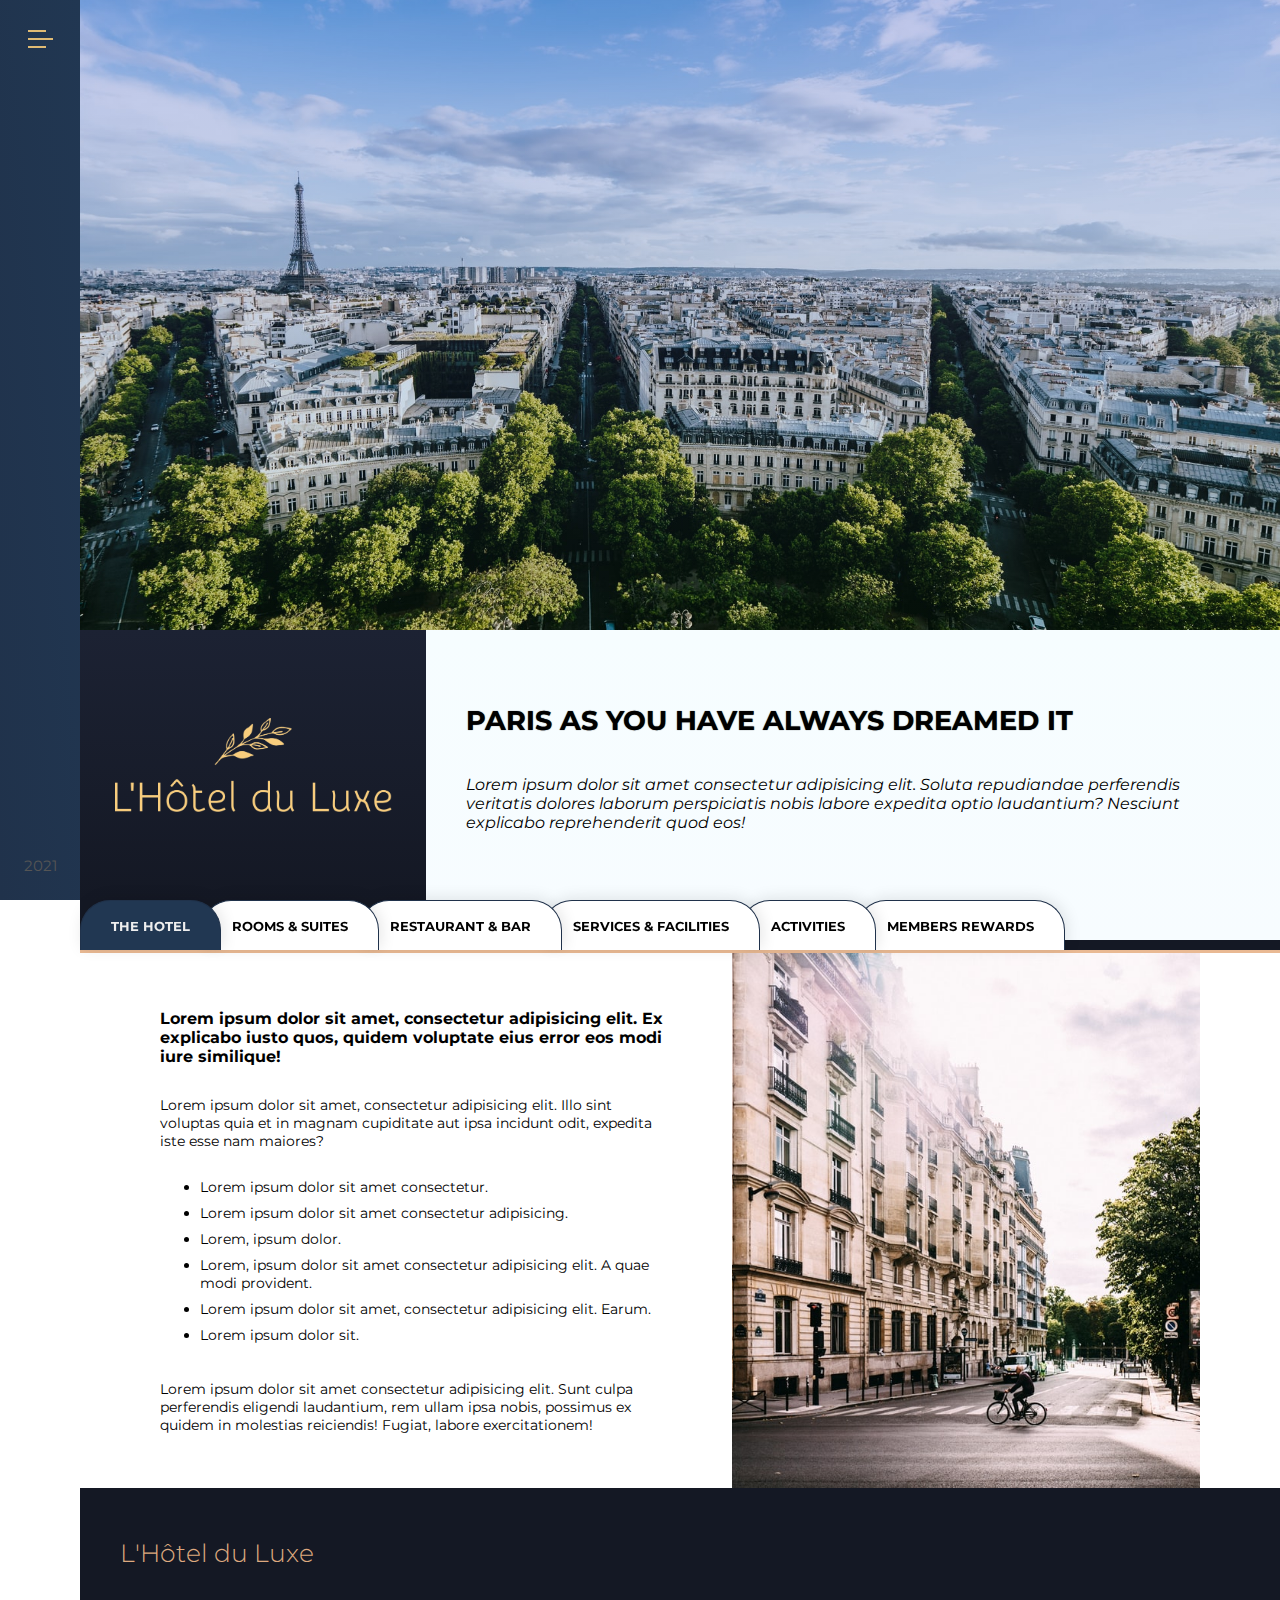
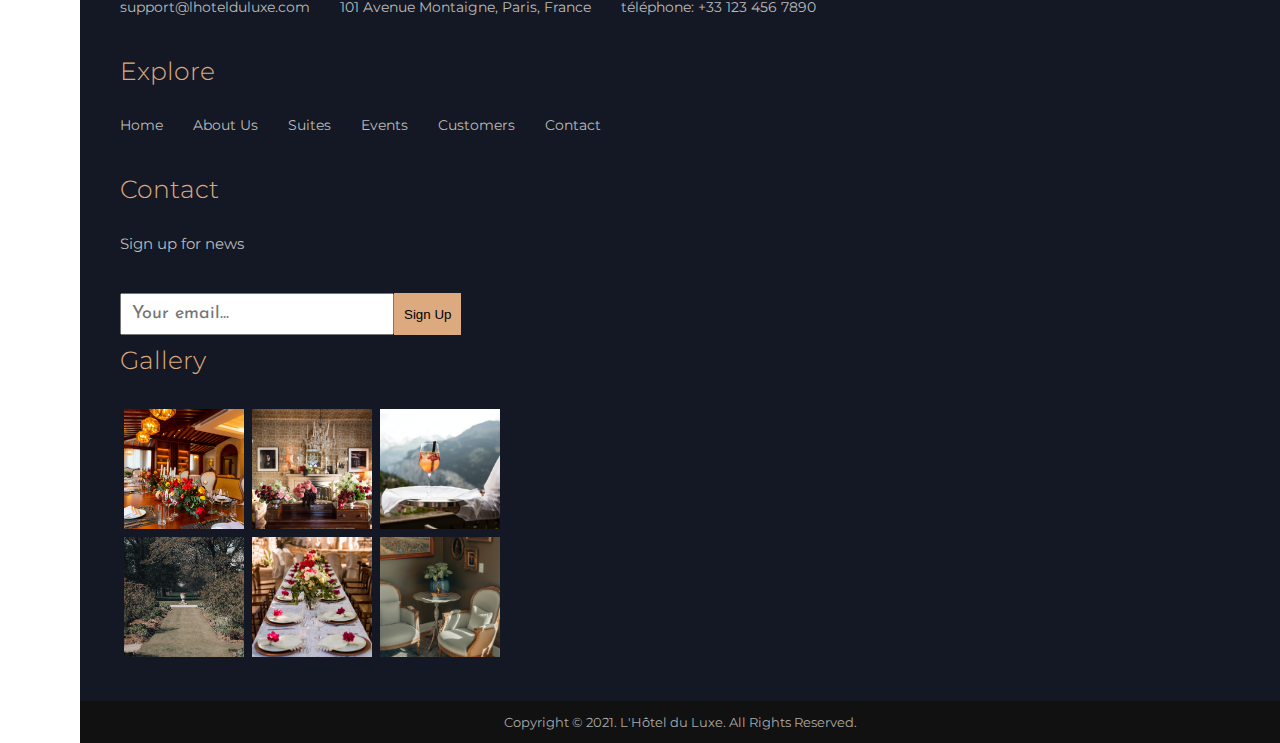
==== about-us.html @ 0c4c4bad "Update about-us.html" ====
<!DOCTYPE html>
<html lang="en">
  <head>
    <meta charset="UTF-8" />
    <meta http-equiv="X-UA-Compatible" content="IE=edge" />
    <meta name="viewport" content="width=device-width, initial-scale=1.0" />
    <link rel="shortcut icon" href="img/logo/logo_large.png" />
    <link
      rel="stylesheet"
      href="https://pro.fontawesome.com/releases/v5.10.0/css/all.css"
      integrity="sha384-AYmEC3Yw5cVb3ZcuHtOA93w35dYTsvhLPVnYs9eStHfGJvOvKxVfELGroGkvsg+p"
      crossorigin="anonymous"
    />
    <link rel="preconnect" href="https://fonts.googleapis.com" />
    <link rel="preconnect" href="https://fonts.gstatic.com" crossorigin />
    <link
      href="https://fonts.googleapis.com/css2?family=Montserrat:ital,wght@0,100;0,200;0,300;0,400;0,500;0,600;1,100;1,200;1,300;1,400;1,500&display=swap"
      rel="stylesheet"
    />
    <link rel="preconnect" href="https://fonts.googleapis.com" />
    <link rel="preconnect" href="https://fonts.gstatic.com" crossorigin />
    <link
      href="https://fonts.googleapis.com/css2?family=Josefin+Sans:ital,wght@0,100;0,200;0,300;0,400;0,500;0,600;1,100;1,200;1,300;1,400;1,500&display=swap"
      rel="stylesheet"
    />
    <link rel="stylesheet" href="about-us.css" />
    <title>L'Hôtel du Luxe</title>
  </head>
  <body>
    <!-- navbar -->
    <div class="navbar">
      <input type="checkbox" class="checkbox" id="click" hidden />
      <!-- sidebar -->
      <div class="sidebar">
        <label for="click">
          <div class="menu-icon">
            <div class="line line-1"></div>
            <div class="line line-2"></div>
            <div class="line line-3"></div></div
        ></label>

        <ul class="social-icons-list">
          <li>
            <a href="#" class="social-link"><i class="fab fa-facebook"></i></a>
          </li>
          <li>
            <a href="#" class="social-link"><i class="fab fa-twitter"></i></a>
          </li>
          <li>
            <a href="#" class="social-link"
              ><i class="fab fa-google-plus-g"></i
            ></a>
          </li>
          <li>
            <a href="#" class="social-link"><i class="fab fa-instagram"></i></a>
          </li>
        </ul>

        <div class="year"><p>2021</p></div>
      </div>
      <!-- end of sidebar -->
      <!-- nav  -->
      <nav class="navigation">
        <div class="navigation-header">
          <img class="heading-leaf" src="img/logo/logo_leaf.png" alt="" />
          <h1 class="navigation-heading">L'Hôtel du Luxe</h1>
          <form class="navigation-search">
            <input
              type="text"
              class="navigation-search-input"
              placeholder="Search..."
            />
            <button class="navigation-search-btn">
              <i class="fas fa-search"></i>
            </button>
          </form>
        </div>

        <ul class="navigation-list">
          <li id="a" class="navigation-item">
            <a href="/hotel-website" class="navigation-link">home</a>
          </li>
          <li id="b" class="navigation-item">
            <a href="/hotel-website/about-us.html" class="navigation-link">about us</a>
          </li>
          <li id="c" class="navigation-item">
            <a href="#" class="navigation-link">suites</a>
          </li>
          <li id="d" class="navigation-item">
            <a href="#" class="navigation-link">events</a>
          </li>
          <li id="e" class="navigation-item">
            <a href="#" class="navigation-link">customers</a>
          </li>
          <li id="f" class="navigation-item">
            <a href="#" class="navigation-link">contact</a>
          </li>
        </ul>

        <div class="copyright">
          <p>&copy; 2021 L'Hôtel du Luxe. All Rights Reserved.</p>
        </div>
      </nav>
      <!-- end of nav -->
    </div>
    <!-- end of navbar -->

    <!-- header -->

    <div class="header-container">
      <div class="header-logo-img">
        <img
          class="header-logo-img-large"
          src="img/logo/logo_large.png"
          alt="logo"
        />
      </div>
      <div class="header-content">
        <div class="header-title">
          <img
            src="img/logo/logo_small.png"
            alt="logo-small"
            class="enclosed-logo"
          />
          <h2>PARIS AS YOU HAVE ALWAYS DREAMED IT</h2>
        </div>
        <div class="header-paragraph">
          <p>
            Lorem ipsum dolor sit amet consectetur adipisicing elit. Soluta
            repudiandae perferendis veritatis dolores laborum perspiciatis nobis
            labore expedita optio laudantium? Nesciunt explicabo reprehenderit
            quod eos!
          </p>
        </div>
      </div>
      <div class="header-background-img"></div>
    </div>

    <!-- end of header -->

    <!-- about-us-info -->

    <div class="about-us-info-container">
      <div class="about-us-info-headings">
        <button id="info-heading-hotel" class="info-heading">THE HOTEL</button>
        <button class="info-heading">ROOMS & SUITES</button>
        <button class="info-heading">RESTAURANT & BAR</button>
        <button class="info-heading">SERVICES & FACILITIES</button>
        <button class="info-heading">ACTIVITIES</button>
        <button class="info-heading">MEMBERS REWARDS</button>
        <select
          size="6"
          name="info-select"
          id="info-select"
          class="info-select"
          placeholder="Select topic"
        >
          <option value="">Select an option...</option>
          <option value="the-hotel">THE HOTEL</option>
          <option value="rooms-and-suites">ROOMS & SUITES</option>
          <option value="restaurant-and-bar">RESTAURANT & BAR</option>
          <option value="services-and-facilities">SERVICES & FACILITIES</option>
          <option value="activities">ACTIVITIES</option>

          <option value="members-rewards">MEMBERS REWARDS</option>
        </select>
      </div>
      <div class="about-us-info-details">
        <div class="the-hotel-about-us-content-wrapper about-us-content">
          <div class="about-us-written-content">
            <p>
              Lorem ipsum dolor sit amet, consectetur adipisicing elit. Ex
              explicabo iusto quos, quidem voluptate eius error eos modi iure
              similique!
            </p>
            <p>
              Lorem ipsum dolor sit amet, consectetur adipisicing elit. Illo
              sint voluptas quia et in magnam cupiditate aut ipsa incidunt odit,
              expedita iste esse nam maiores?
            </p>

            <ul>
              <li>Lorem ipsum dolor sit amet consectetur.</li>
              <li>Lorem ipsum dolor sit amet consectetur adipisicing.</li>
              <li>Lorem, ipsum dolor.</li>
              <li>
                Lorem, ipsum dolor sit amet consectetur adipisicing elit. A quae
                modi provident.
              </li>
              <li>
                Lorem ipsum dolor sit amet, consectetur adipisicing elit. Earum.
              </li>
              <li>Lorem ipsum dolor sit.</li>
            </ul>
            <p>
              Lorem ipsum dolor sit amet consectetur adipisicing elit. Sunt
              culpa perferendis eligendi laudantium, rem ullam ipsa nobis,
              possimus ex quidem in molestias reiciendis! Fugiat, labore
              exercitationem!
            </p>
          </div>
          <div class="about-us-content-img-wrapper">
            <img
              class="about-us-content-img"
              src="img/about-us-hotel.jfif"
              alt="hotel"
            />
          </div>
        </div>
        <div
          id="rooms-info"
          class="rooms-and-suites-about-us-content-wrapper about-us-content"
          style="display: none"
        >
          <p>
            Lorem ipsum dolor sit amet, consectetur adipisicing elit. Illo sint
            voluptas quia et in magnam cupiditate aut ipsa incidunt odit,
            expedita iste esse nam maiores?
          </p>

          <div class="rooms-card-wrapper">
            <div class="room-card">
              <img src="img/room3.jfif" class="room-image" alt="" />
              <div class="room-card-content">
                <h4 class="room-card-heading">Regent Suites</h4>
                <p class="room-card-paragraph">
                  Lorem ipsum dolor, sit amet consectetur adipisicing elit.
                  Aspernatur, odio.
                </p>
                <p class="room-price">€249.00</p>
                <button class="room-card-btn">
                  Book Now<i class="fa fa-angle-double-right btn-arrow"></i>
                </button>
              </div>
            </div>
            <div class="room-card">
              <img src="img/room4.jfif" class="room-image" alt="" />
              <div class="room-card-content">
                <h4 class="room-card-heading">Majestic Suites</h4>
                <p class="room-card-paragraph">
                  Lorem ipsum dolor sit amet, consectetur adipisicing elit.
                  Numquam, tempora.
                </p>
                <p class="room-price">€369.00</p>
                <button class="room-card-btn">
                  Book Now<i class="fa fa-angle-double-right btn-arrow"></i>
                </button>
              </div>
            </div>
            <div class="room-card">
              <img src="img/room1.jfif" class="room-image" alt="" />
              <div class="room-card-content">
                <h4 class="room-card-heading">Sublime Suites</h4>
                <p class="room-card-paragraph">
                  Lorem ipsum, dolor sit amet consectetur adipisicing elit.
                  Accusantium, blanditiis.
                </p>
                <p class="room-price">€499.00</p>
                <button class="room-card-btn">
                  Book Now<i class="fa fa-angle-double-right btn-arrow"></i>
                </button>
              </div>
            </div>
            <div class="room-card">
              <img src="img/room2.jfif" class="room-image" alt="" />
              <div class="room-card-content">
                <h4 class="room-card-heading">Luxe Suites</h4>
                <p class="room-card-paragraph">
                  Lorem ipsum dolor sit amet consectetur adipisicing elit.
                  Facilis consectetur quia consequuntur!
                </p>
                <p class="room-price">€699.00</p>
                <button class="room-card-btn">
                  Book Now<i class="fa fa-angle-double-right btn-arrow"></i>
                </button>
              </div>
            </div>
          </div>
        </div>
        <div
          class="restaurant-and-bar-about-us-content-wrapper about-us-content"
          style="display: none"
        >
          <div class="about-us-written-content">
            <p>
              Lorem ipsum dolor sit amet, consectetur adipisicing elit. Illo
              sint voluptas quia et in magnam cupiditate aut ipsa incidunt odit,
              expedita iste esse nam maiores?
            </p>

            <p>
              Lorem ipsum dolor, sit amet consectetur adipisicing elit. Expedita
              pariatur accusamus quaerat repudiandae placeat quam eaque, saepe
              qui, sit dicta eum, corporis magnam? Repellat, alias nam veniam
              dicta excepturi eius? Dolor sit facilis voluptatum eius!
            </p>

            <p>
              Lorem, ipsum dolor sit amet consectetur adipisicing elit.
              Necessitatibus maiores vel ratione dolores. Dignissimos quam quod
              assumenda eaque minus mollitia!
            </p>
            <p>
              Lorem ipsum dolor sit amet consectetur adipisicing elit. Sunt
              culpa perferendis eligendi laudantium, rem ullam ipsa nobis,
              possimus ex quidem in molestias reiciendis! Fugiat, labore
              exercitationem!
            </p>
          </div>
          <div class="about-us-content-img-wrapper">
            <img
              src="img/about-us-bar.jfif"
              alt=""
              class="about-us-content-img"
            />
          </div>
        </div>
        <div
          class="
            services-and-facilities-about-us-content-wrapper
            about-us-content
          "
          style="display: none"
        >
          <div class="about-us-written-content">
            <p>
              Lorem ipsum dolor sit amet, consectetur adipisicing elit.
              Aspernatur consequatur magnam ducimus voluptatem doloribus porro
              ullam animi repellat earum dolorum.
            </p>

            <p>
              Lorem ipsum dolor sit amet, consectetur adipisicing elit. Soluta
              deleniti harum optio tempora rem vero sint? Explicabo accusamus
              quisquam earum aliquid atque in pariatur incidunt saepe vitae
              facere, cum cumque commodi dignissimos culpa rem, quas sunt sequi.
            </p>
            <ul>
              <li>Lorem ipsum dolor sit amet consectetur.</li>
              <li>Lorem, ipsum.</li>
              <li>Lorem ipsum dolor sit, amet consectetur adipisicing elit.</li>
              <li>Lorem ipsum dolor sit.</li>
              <li>Lorem, ipsum dolor.</li>
              <li>Lorem, ipsum.</li>
              <li>Lorem ipsum dolor sit.</li>
              <li>Lorem ipsum dolor sit amet consectetur adipisicing elit.</li>
              <li>Lorem, ipsum dolor.</li>
              <li>
                Lorem ipsum dolor sit amet consectetur adipisicing elit. Sequi
                ab perferendis aperiam.
              </li>
              <li>Lorem ipsum dolor sit amet consectetur.</li>
              <li>Lorem ipsum dolor sit, amet consectetur adipisicing.</li>
            </ul>
            <p>
              Lorem ipsum dolor sit amet consectetur adipisicing elit. Sunt
              culpa perferendis eligendi laudantium, rem ullam ipsa nobis,
              possimus ex quidem in molestias reiciendis! Fugiat, labore
              exercitationem!
            </p>
          </div>
          <div class="about-us-content-img-wrapper">
            <img
              src="img/about-us-services.jfif"
              alt=""
              class="about-us-content-img"
            />
          </div>
        </div>
        <div
          class="activities-about-us-content-wrapper about-us-content"
          style="display: none"
        >
          <div class="about-us-written-content">
            <p>
              Lorem ipsum dolor sit amet consectetur adipisicing elit. Possimus
              ratione sed repudiandae quas debitis expedita sit velit voluptate
              ut voluptatum.
            </p>

            <p>
              Lorem ipsum dolor, sit amet consectetur adipisicing elit.
              Cupiditate placeat at vel laudantium:
            </p>
            <ul>
              <li>Lorem ipsum dolor sit amet consectetur.</li>
              <li>Lorem, ipsum.</li>
              <li>Lorem ipsum dolor sit, amet consectetur adipisicing elit.</li>
              <li>Lorem ipsum dolor sit.</li>
              <li>Lorem, ipsum dolor.</li>
              <li>Lorem, ipsum.</li>
              <li>Lorem ipsum dolor sit.</li>
              <li>Lorem ipsum dolor sit amet consectetur adipisicing elit.</li>
            </ul>
            <p>
              Lorem ipsum dolor sit amet consectetur adipisicing elit. Sunt
              culpa perferendis eligendi laudantium, rem ullam ipsa nobis.
            </p>
          </div>
          <div class="about-us-content-img-wrapper">
            <img
              src="img/about-us-activities.jfif"
              alt=""
              class="about-us-content-img"
            />
          </div>
        </div>
        <div
          class="members-rewards-about-us-content-wrapper about-us-content"
          style="display: none"
        >
          <div class="about-us-written-content">
            <p>
              Lorem ipsum dolor sit amet consectetur adipisicing elit.
              Reiciendis laborum sapiente minus animi iusto modi amet dolores
              quidem, dignissimos deserunt eius corrupti quo, et, unde
              voluptatem illo repellat magnam velit. Obcaecati facilis et
              officiis ducimus illum vero dolorem expedita perferendis,
              dignissimos atque cupiditate quaerat laboriosam est quibusdam
              itaque, nesciunt hic dicta omnis architecto quasi rerum nostrum
              iure? Enim, deleniti corrupti?
            </p>

            <p>
              Lorem ipsum dolor sit amet consectetur adipisicing elit.
              Blanditiis aliquid perferendis necessitatibus at temporibus dolore
              amet nam, consequatur labore voluptatem veritatis ad?
            </p>
            <ul>
              <li>Lorem ipsum dolor sit amet consectetur.</li>
              <li>Lorem, ipsum.</li>
              <li>Lorem ipsum dolor sit, amet consectetur adipisicing elit.</li>
              <li>Lorem ipsum dolor sit.</li>
              <li>Lorem, ipsum dolor.</li>
            </ul>
            <p>
              Lorem ipsum dolor sit amet consectetur adipisicing elit.
              Perferendis culpa laudantium est sapiente et dolore provident quas
              commodi nostrum quae? Suscipit aperiam ab, magni dolorem,
              accusamus neque doloremque maxime assumenda aspernatur, iusto
              tempora perferendis minima totam minus optio beatae quasi!
            </p>
          </div>
          <div class="about-us-content-img-wrapper">
            <img
              src="img/about-us-members.jfif"
              alt=""
              class="about-us-content-img"
            />
          </div>
        </div>
      </div>
    </div>

    <!-- end of about-us-info -->

    <!-- footer -->

    <footer class="footer">
      <div class="main-part">
        <div class="footer-list-wrapper">
          <h3 class="footer-heading">L'Hôtel du Luxe</h3>
          <ul class="footer-list">
            <li class="footer-list-item">
              <a href="#" class="footer-list-link">support@lhotelduluxe.com</a>
            </li>
            <li class="footer-list-item">
              <a href="#" class="footer-list-link"
                >101 Avenue Montaigne, Paris, France</a
              >
            </li>
            <li class="footer-list-item">
              <a href="#" class="footer-list-link"
                >téléphone: +33 123 456 7890</a
              >
            </li>
          </ul>
        </div>
        <div class="footer-list-wrapper">
          <h3 class="footer-heading">Explore</h3>
          <ul class="footer-list">
            <li class="footer-list-item">
              <a href="/hotel-website" class="footer-list-link">Home</a>
            </li>
            <li class="footer-list-item">
              <a href="/hotel-website/about-us.html" class="footer-list-link">About Us</a>
            </li>
            <li class="footer-list-item">
              <a href="#" class="footer-list-link">Suites</a>
            </li>
            <li class="footer-list-item">
              <a href="#" class="footer-list-link">Events</a>
            </li>
            <li class="footer-list-item">
              <a href="#" class="footer-list-link">Customers</a>
            </li>
            <li class="footer-list-item">
              <a href="#" class="footer-list-link">Contact</a>
            </li>
          </ul>
        </div>

        <div class="contact">
          <h3 class="footer-heading">Contact</h3>
          <p>Sign up for news</p>
          <form class="footer-form">
            <input
              type="text"
              class="footer-input"
              placeholder="Your email..."
            />
            <button class="footer-btn">Sign Up</button>
          </form>
        </div>

        <div class="gallery">
          <h3 class="footer-heading">Gallery</h3>
          <div class="gallery-images">
            <div class="gallery-image-wrapper">
              <img src="img/restaurant.jfif" class="footer-image" />
            </div>
            <div class="gallery-image-wrapper">
              <img src="img/room5.jfif" class="footer-image" />
            </div>
            <div class="gallery-image-wrapper">
              <img src="img/waiter.jfif" class="footer-image" />
            </div>
            <div class="gallery-image-wrapper">
              <img src="img/gardens.jfif" class="footer-image" />
            </div>
            <div class="gallery-image-wrapper">
              <img src="img/restaurant1.jfif" class="footer-image" />
            </div>
            <div class="gallery-image-wrapper">
              <img src="img/hallway.jfif" class="footer-image" />
            </div>
          </div>
        </div>
      </div>
      <div class="creator-part">
        <div class="copyright-text">
          <p>Copyright &copy; 2021. L'Hôtel du Luxe. All Rights Reserved.</p>
        </div>
      </div>
    </footer>

    <!-- end of footer -->
    <script
      src="https://code.jquery.com/jquery-3.6.0.slim.min.js"
      integrity="sha256-u7e5khyithlIdTpu22PHhENmPcRdFiHRjhAuHcs05RI="
      crossorigin="anonymous"
    ></script>
    <script src="./about-us.js"></script>
  </body>
</html>
---- about-us.css ----
html {
  font-size: 62.5%;
  box-sizing: border-box;
  overflow-x: hidden;
}

body {
  margin: 0;
  padding: 0;
  font-family: "Montserrat", sans-serif;
  overflow-x: hidden;
}

/* navbar */
/* sidebar */

.sidebar {
  width: 8rem;
  height: 100%;
  background: linear-gradient(to bottom left, rgb(33, 55, 82), rgb(32, 50, 75));
  position: fixed;
  display: flex;
  flex-direction: column;
  justify-content: space-between;
  align-items: center;
  z-index: 100;
}

.menu-icon {
  margin-top: 3rem;
  cursor: pointer;
}

.line {
  height: 0.2rem;
  width: 2.5rem;
  background-color: #e0bb74;
  margin-bottom: 0.6rem;
}

.line-1,
.line-3 {
  width: 1.8rem;
  transition: all 0.4s;
}

.menu-icon:hover .line {
  width: 2.5rem;
}

.social-icons-list {
  list-style: none;
  padding: 0px;
  height: 25rem;
  display: flex;
  flex-direction: column;
  justify-content: space-evenly;
  align-items: center;
}

.social-link {
  font-size: 2rem;
  color: #777;
  transition: color 0.3s;
}

.social-link:hover {
  color: #e0bb74;
}

.year {
  margin-bottom: 1rem;
  font-size: 1.5rem;
  color: #555;
}

/* end of sidebar */

/* navigation */
.navigation {
  position: fixed;
  left: -32rem;
  width: 40rem;
  height: 100%;
  background: linear-gradient(
      to top,
      rgba(37, 39, 48, 0.9),
      rgba(38, 39, 48, 0.8)
    ),
    url(img/decor.jfif) center no-repeat;
  background-size: cover;
  display: flex;
  flex-direction: column;
  justify-content: space-between;
  align-items: center;
  transition: left 0.5s cubic-bezier(0.7, 0.3, 0.3, 0.7);
  z-index: 95;
}

.navigation-heading {
  font-family: "Josefin Sans", sans-serif;
  font-size: 3.6rem;
  font-weight: 300;
  letter-spacing: 0.2rem;
  color: #f8cd7d;
  text-shadow: 0 0 3px #f0be61;
  text-align: center;
  margin: 0.5rem auto 2rem;
}

.heading-leaf {
  display: block;
  width: 10rem;
  margin: 1.5rem auto 0;
}

.navigation-search {
  position: relative;
}

.navigation-search-input {
  width: 30rem;
  padding: 1rem 2rem;
  background-color: rgba(0, 0, 0, 0.3);
  font-family: "Josefin Sans", sans-serif;
  font-size: 1.6rem;
  color: #f8cd7d;
  letter-spacing: 0.1rem;
  outline: none;
  border: 0.1rem solid #555;
  border-radius: 0.6rem;
}

.navigation-search-input:focus {
  background-color: rgba(0, 0, 0, 0.5);
}

.navigation-search-btn {
  border: none;
  background-color: transparent;
  color: #a38d65;
  font-size: 1.7rem;
  position: absolute;
  top: 1rem;
  right: 1rem;
  cursor: pointer;
}

.navigation-search-btn:focus {
  outline: none;
}

.navigation-list {
  list-style: none;
  padding: 0;
  height: 28rem;
  display: flex;
  flex-direction: column;
  justify-content: space-between;
  align-items: center;
}

.navigation-item {
  position: relative;
}

.navigation-link {
  color: #fff;
  font-size: 1.6rem;
  font-weight: 400;
  letter-spacing: 0.1rem;
  text-transform: uppercase;
  text-decoration: none;
  transition: color 0.5s;
}

.navigation-link::before {
  content: "";
  width: 0rem;
  height: 0.1rem;
  background-color: #f8cd7d;
  position: absolute;
  top: 1rem;
  left: -4rem;
  transition: width 0.5s cubic-bezier(1, 0, 0, 1);
}

.navigation-link::after {
  content: "";
  width: 0rem;
  height: 0.1rem;
  background-color: #f8cd7d;
  position: absolute;
  top: 1rem;
  right: -4rem;
  transition: width 0.5s cubic-bezier(1, 0, 0, 1);
}

.navigation-link:hover {
  color: #f8cd7d;
}

.navigation-link:hover::before,
.navigation-link:hover::after {
  width: 3rem;
}

#a {
  animation-duration: 1s;
}
#b {
  animation-duration: 1.5s;
}
#c {
  animation-duration: 2s;
}
#d {
  animation-duration: 2.5s;
}
#e {
  animation-duration: 3s;
}
#f {
  animation-duration: 3.5s;
}

.copyright {
  color: #fff;
  font-size: 1.2rem;
  margin-bottom: 1.5rem;
}

.checkbox:checked ~ .navigation {
  left: 8rem;
}

.checkbox:checked ~ .navigation .navigation-list li {
  animation-name: fade;
  animation-timing-function: ease-in;
}

.checkbox:checked ~ .sidebar .line-1 {
  transform: rotate(-405deg) translate(-5px, 6px);
  width: 2.5rem;
}

.checkbox:checked ~ .sidebar .line-2 {
  opacity: 0;
}

.checkbox:checked ~ .sidebar .line-3 {
  transform: rotate(405deg) translate(-5px, -6px);
  width: 2.5rem;
}

@keyframes fade {
  from {
    opacity: 0;
  }
  to {
    opacity: 1;
  }
}
/* end of navigation */
/* end of navbar */
/* ########################################################### */

/* header */

.header-container {
  display: flex;
  height: 100vh;
  align-items: flex-end;
  margin-left: 8rem;
}

.header-logo-img {
  height: 30%;
  width: 60vw;
  background: linear-gradient(#1c2233, #141824);
  display: flex;
  justify-content: center;
}

.header-logo-img-large {
  width: 80%;
  max-width: 36rem;
  object-fit: cover;
  align-self: center;
}

.header-background-img {
  width: 100vw;
  height: 70%;
  position: fixed;
  top: 0;
  left: 0;
  z-index: -10;
  background: linear-gradient(
      to bottom,
      rgba(79, 97, 255, 0.2),
      rgba(6, 248, 135, 0.05)
    ),
    url(img/about-us-background.jfif);
  background-repeat: no-repeat;
  background-size: cover;
  background-position: 9%;
}

.enclosed-logo {
  display: none;
}

.header-content {
  display: flex;
  flex-direction: column;
  padding: 0rem 4rem 4rem 4rem;
  justify-content: center;
  height: 30%;
  background: linear-gradient(rgb(246, 253, 255), rgb(247, 252, 255));
  position: relative;
  top: 4rem;
}

.header-title {
  font-size: 1.8rem;
  font-family: "Montserrat", sans-serif;
  text-shadow: 0 0 0.1rem #333;
}

.header-paragraph {
  font-size: 1.6rem;
  font-style: italic;
}

/* end of header */

/* about-us-info */

.about-us-info-container {
  width: calc(100vw-8rem);
  height: 100%;
  margin-left: 8rem;
  display: flex;
  flex-direction: column;
  background-color: #fff;
}

.about-us-info-headings {
  width: 100%;
  height: 20%;
  display: flex;
  background-color: #141824;
}

.info-heading {
  height: 5rem;
  background-color: #fff;
  border: 1px solid rgb(32, 50, 75);
  border-bottom: none;
  border-top-left-radius: 3rem;
  border-top-right-radius: 3rem;
  padding: 1rem 5rem;
  display: flex;
  justify-content: center;
  align-items: center;
  font-size: 1.3rem;
  font-weight: 700;
  z-index: 10;
  cursor: pointer;
  font-family: "Montserrat", sans-serif;
  box-shadow: 2px -2px 1.5rem rgba(0, 0, 0, 0.1);
  margin-left: -2rem;
}

#info-heading-hotel {
  margin-left: 0;
}

.info-heading:disabled {
  background-color: rgb(33, 55, 82);
  color: #eee;
}

.about-us-info-details {
  width: 100%;
  border-top: 0.3rem solid rgb(233, 185, 147);
}

.info-select {
  z-index: 60;
  padding: 1rem;
  width: 100%;
  height: 5rem;
  font-size: 1.7rem;
  border: none;
  overflow: hidden;
  color: rgb(202, 176, 89);
  background-color: rgb(20, 34, 51);
  border-radius: 0.5rem;
  outline: none;
  display: none;
  font-family: "Montserrat", sans-serif;
}

option {
  margin: 0.8rem;
}


option:active {
  color: rgb(20, 34, 51);
  background-color: rgb(202, 176, 89);
}

.about-us-content {
  height: min-content;
  padding: 0rem 8rem;
  display: flex;
  justify-content: space-between;
  flex-direction: row;
  overflow: hidden;
}

.about-us-content-img-wrapper {
  justify-self: flex-end;
  align-self: stretch;
  max-width: 40%;
  background-color: #eee;
  max-height: 70vh;
}

.about-us-content-img {
  width: 100%;
  height: 100%;
  object-fit: cover;
  object-position: center;
}

.about-us-written-content {
  font-size: 1.4rem;
  width: 50%;
  padding: 0rem 6rem 0 0;
  display: flex;
  flex-direction: column;
  align-items: flex-start;
  justify-content: space-evenly;
  margin: 4rem 0rem;
}

.about-us-written-content ul li {
  margin-bottom: 0.8rem;
}

.about-us-written-content p:first-child {
  font-weight: bold;
  font-size: 1.6rem;
}
/* rooms info */

#rooms-info {
  flex-direction: column;
  justify-content: center;
  text-align: center;
  font-size: 1.3rem;
  padding: 5rem 0rem;
}

#rooms-info p:first-child {
  font-size: 1.7rem;
  font-weight: bold;
}

.rooms-card-wrapper {
  width: 100%;
  display: flex;
  flex-wrap: wrap;
  justify-content: center;
}

.room-card {
  width: 16%;
  margin: 4rem;
  background: linear-gradient(to bottom left, rgb(20, 34, 51), rgb(22, 35, 54));
  box-shadow: 0 3rem 6rem rgba(0, 0, 0, 0.3);
}

.room-image {
  width: 100%;
  max-height: 40%;
}

.room-card-content {
  color: rgb(212, 222, 226);
  padding: 2rem;
}

.room-card-heading {
  margin: 0;
  font-size: 1.8rem;
  font-weight: 300;
}

.room-card-paragraph {
  font-size: 1.5rem;
  font-weight: 400;
  color: #bbb;
}

.room-card-btn {
  width: 15rem;
  padding: 1.5rem 1rem;
  font-family: "Montserrat", sans-serif;
  font-size: 1.3rem;
  font-weight: 600;
  outline: none;
  border: none;
  color: rgb(35, 43, 92);
  cursor: pointer;
  background: linear-gradient(
    to top right,
    rgb(177, 146, 75),
    rgb(202, 176, 89)
  );
}

.room-card-btn:hover {
  background: linear-gradient(
    to bottom left,
    rgb(177, 146, 75),
    rgb(202, 176, 89)
  );
  box-shadow: 0 0 1.5rem rgba(255, 235, 148, 0.8);
}

.room-card-btn:active {
  transform: translateY(0.2rem);
}

.room-price {
  font-size: 3rem;
  font-weight: 300;
  text-align: center;
  margin-bottom: 1rem;
}

.rooms-btn-wrapper {
  text-align: center;
}

.rooms-btn {
  width: 20rem;
  padding: 1.5rem 1rem;
  margin: 4rem 0;
  background-color: transparent;
  text-transform: uppercase;
  color: rgb(33, 34, 88);
  border: 0.2rem solid rgb(33, 34, 88);
  outline: none;
  cursor: pointer;
  box-shadow: 0 1.5rem 6rem rgba(0, 0, 0, 0.2);
  transition: all 0.2s;
}

.rooms-btn:hover {
  color: #ddd;
  background-color: rgb(68, 90, 117);
}

.rooms-btn:active {
  transform: translateY(0.2rem);
}

/* end of rooms info */

/* end of about-us info */

/* ########################################################### */
/* footer */

.footer {
  margin-left: 8rem;
}

.main-part {
  display: flex;
  justify-content: space-between;
  background-color: #141824;
  padding: 4rem;
}

.footer-heading {
  font-size: 2.5rem;
  font-weight: 300;
  color: rgb(221, 169, 127);
  margin: 1rem 0 3rem 0;
}

.footer-list {
  list-style: none;
  padding: 0;
}

.footer-list-item {
  margin-bottom: 2rem;
}

.footer-list-item a:hover {
  color: #fff;
}

.footer-list-link {
  font-size: 1.4rem;
  text-decoration: none;
  color: #bbb;
}

.contact p {
  font-size: 1.5rem;
  color: #bbb;
  margin-bottom: 4rem;
}

.footer-form {
  display: flex;
}

.footer-input {
  width: 25rem;
  padding: 1rem;
  font-family: "Josefin Sans", sans-serif;
  font-size: 1.8rem;
  color: #444;
  outline: none;
}

.footer-btn {
  padding: 1rem;
  background-color: rgb(221, 169, 127);
  border: none;
}

.gallery {
  max-width: 45rem;
}

.gallery-image-wrapper {
  width: 12rem;
  margin: 0.4rem;
  max-height: 12rem;
  overflow: hidden;
}

.footer-image {
  width: 100%;
  height: 100%;
  object-fit: cover;
  backface-visibility: hidden;
  transition: all 0.5s;
}

.gallery-images {
  display: flex;
  flex-wrap: wrap;
}

.footer-image:hover {
  transform: scale(1.3);
  opacity: 0.8;
}

.creator-part {
  display: flex;
  justify-content: center;
  align-items: center;
  background-color: #111;
  padding: 0 4rem;
}

.copyright-text {
  font-size: 1.3rem;
  color: #aaa;
}

/* end of footer */

@media screen and (max-width: 1600px) {
  #rooms-info p:first-child {
    margin: 0 20rem 2rem;
  }
}

@media screen and (max-width: 1500px) {
  .room-card {
    margin: 1rem;
    width: 18%;
  }
}

@media (max-width: 1400px) {
  .main-part {
    flex-direction: column;
  }

  .footer-list {
    display: flex;
    flex-wrap: wrap;
  }

  .footer-list-item {
    margin-right: 3rem;
  }
}

@media screen and (max-width: 1350px) {
  .about-us-content-img-wrapper {
    max-width: 45%;
    margin: 0;
  }
}

@media screen and (max-width: 1300px) {
  .info-heading {
    padding-left: 3rem;
    padding-right: 3rem;
  }
}

@media screen and (max-width: 1120px) {
  .header-logo-img {
    min-width: 27.6rem;
  }

  .header-title {
    font-size: 1.6rem;
  }

  .header-paragraph {
    font-size: 1.4rem;
  }

  .about-us-content {
    padding: 2rem 2rem 2rem 4rem;
  }

  #rooms-info p:first-child {
    margin: 0rem 6rem 3rem;
  }

  .room-card {
    width: 40%;
  }

  .info-heading {
    font-size: 1.1rem;
  }
}

@media screen and (max-width: 750px) {
  .header-logo-img {
    min-width: 16rem;
  }

  .header-title {
    font-size: 1.3rem;
  }

  .header-paragraph {
    font-size: 1.2rem;
  }

  .info-select {
    display: flex;
  }

  .info-heading {
    display: none;
  }

  .about-us-content {
    flex-direction: column;
    justify-content: center;
    padding: 2rem 2rem 4rem 2rem;
  }

  .about-us-written-content {
    width: 100%;
  }

  .about-us-content-img-wrapper {
    align-self: center;
    width: 1000px;
    max-width: 100vw;
  }

  .about-us-content-img {
    display: block;
  }
}

@media screen and (max-width: 600px) {
  .room-card {
    width: 75%;
    margin-bottom: 4rem;
  }

  .about-us-written-content {
    font-size: 1.1rem;
  }
}

@media screen and (max-width: 550px) {
  .header-title {
    font-size: 1.1rem;
  }

  .header-paragraph {
    font-size: 1rem;
  }

  .header-content {
    padding: 0 1.5rem 4rem 1.5rem;
  }

  .about-us-written-content {
    margin-top: 0.5rem;
  }
}

@media (max-width: 500px) {
  .navigation {
    width: 70%;
  }

  .navigation-search-input {
    width: 83%;
  }

  .header-logo-img {
    display: none;
  }

  .enclosed-logo {
    display: block;
    align-self: center;
    width: 11rem;
    margin: auto;
  }

  .footer-input {
    font-size: 1.5rem;
    width: 12rem;
  }
}

@media screen and (max-width: 400px) {
  .room-card-btn {
    width: 10rem;
    font-size: 1.2rem;
  }
}

@media (max-width: 375px) {
  .navigation {
    width: 70%;
  }

  .enclosed-logo {
    width: 7rem;
  }

  .navigation-search-input {
    width: 75%;
    margin-left: 1rem;
  }

  .header-title {
    font-size: 0.6rem;
    align-items: space-between;
  }

  .copyright {
    font-size: 0.8rem;
  }
}
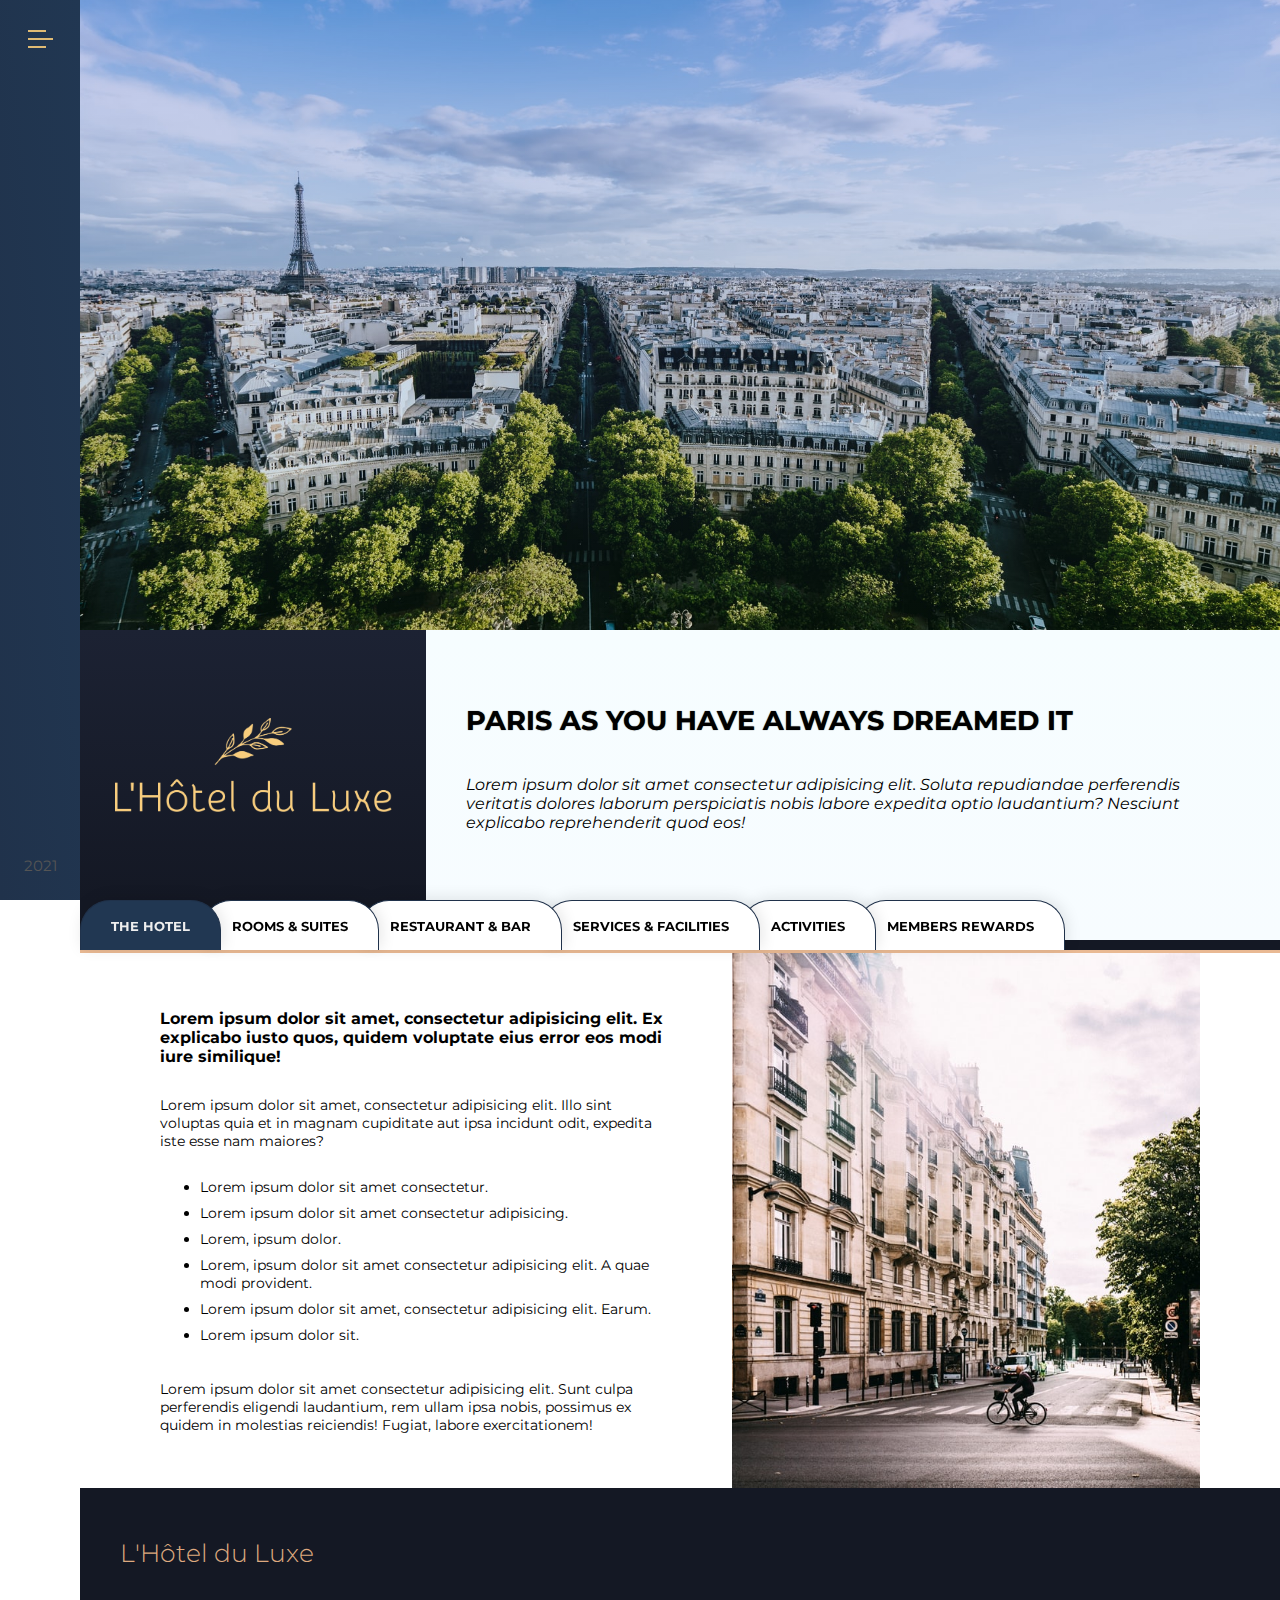
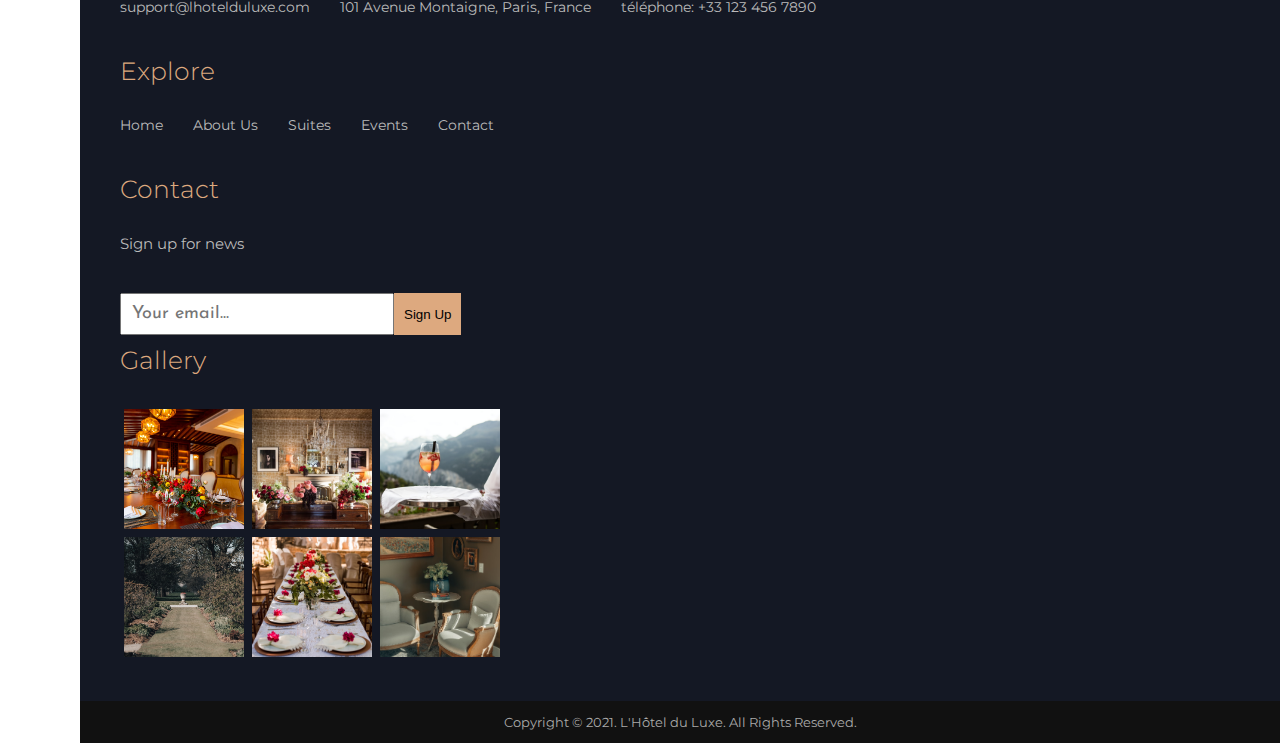
==== commit dfbc9079: "Update about-us.html" ====
--- a/about-us.html
+++ b/about-us.html
@@ -87,13 +87,10 @@
             <a href="#" class="navigation-link">suites</a>
           </li>
           <li id="d" class="navigation-item">
-            <a href="#" class="navigation-link">events</a>
-          </li>
-          <li id="e" class="navigation-item">
-            <a href="#" class="navigation-link">customers</a>
+            <a href="/hotel-website/events.html" class="navigation-link">events</a>
           </li>
           <li id="f" class="navigation-item">
-            <a href="#" class="navigation-link">contact</a>
+            <a href="/hotel-website/contact.html" class="navigation-link">contact</a>
           </li>
         </ul>
 
@@ -155,7 +152,7 @@
           class="info-select"
           placeholder="Select topic"
         >
-          <option value="">Select an option...</option>
+          <option value="" selected>Select an option...</option>
           <option value="the-hotel">THE HOTEL</option>
           <option value="rooms-and-suites">ROOMS & SUITES</option>
           <option value="restaurant-and-bar">RESTAURANT & BAR</option>
@@ -489,13 +486,10 @@
               <a href="#" class="footer-list-link">Suites</a>
             </li>
             <li class="footer-list-item">
-              <a href="#" class="footer-list-link">Events</a>
-            </li>
-            <li class="footer-list-item">
-              <a href="#" class="footer-list-link">Customers</a>
-            </li>
-            <li class="footer-list-item">
-              <a href="#" class="footer-list-link">Contact</a>
+              <a href="/hotel-website/events.html" class="footer-list-link">Events</a>
+            </li>
+            <li class="footer-list-item">
+              <a href="/hotel-website/contact.html" class="footer-list-link">Contact</a>
             </li>
           </ul>
         </div>
--- a/about-us.css
+++ b/about-us.css
@@ -304,6 +304,9 @@
     url(img/about-us-background.jfif);
   background-repeat: no-repeat;
   background-size: cover;
+  -moz-background-size: cover;
+  -webkit-background-size: cover;
+  -o-background-size: cover;
   background-position: 9%;
 }
 
@@ -839,6 +842,10 @@
   .header-logo-img {
     display: none;
   }
+  
+  .header-content {
+    top: 0rem;
+  }
 
   .enclosed-logo {
     display: block;
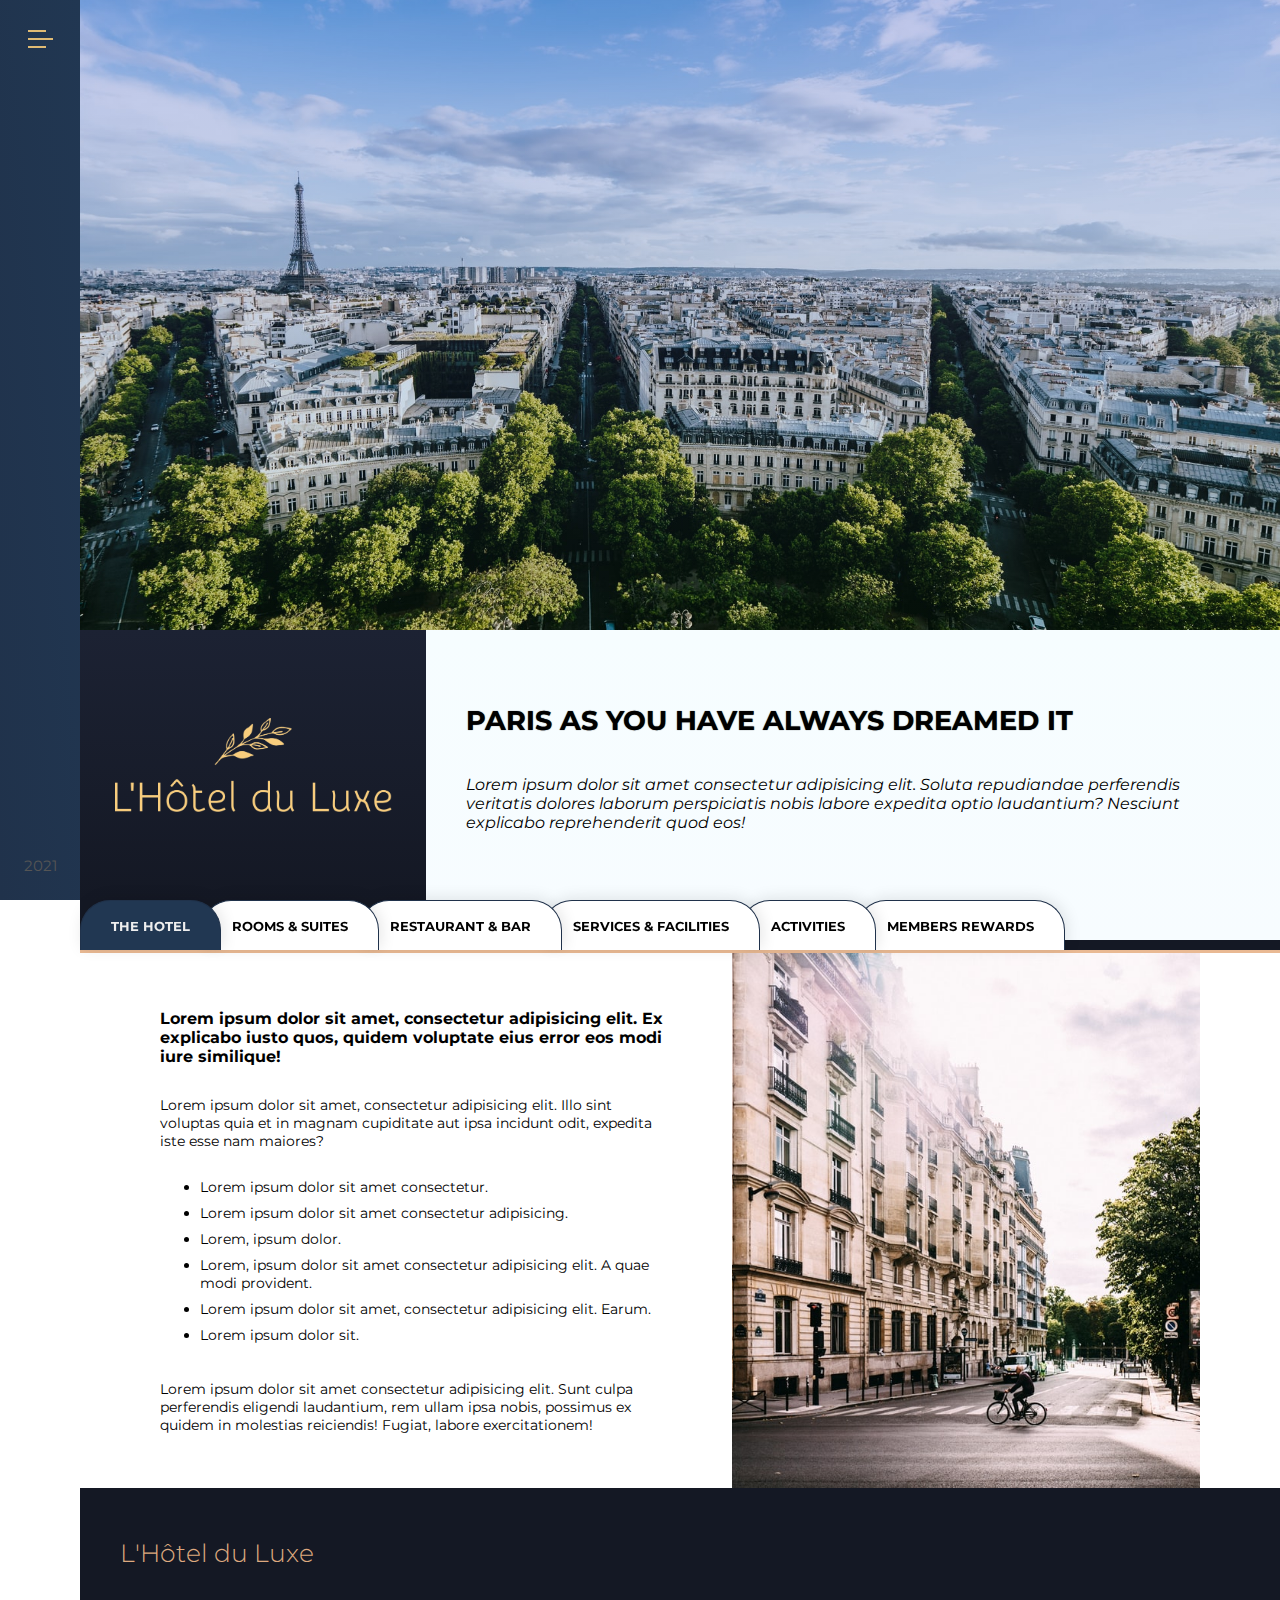
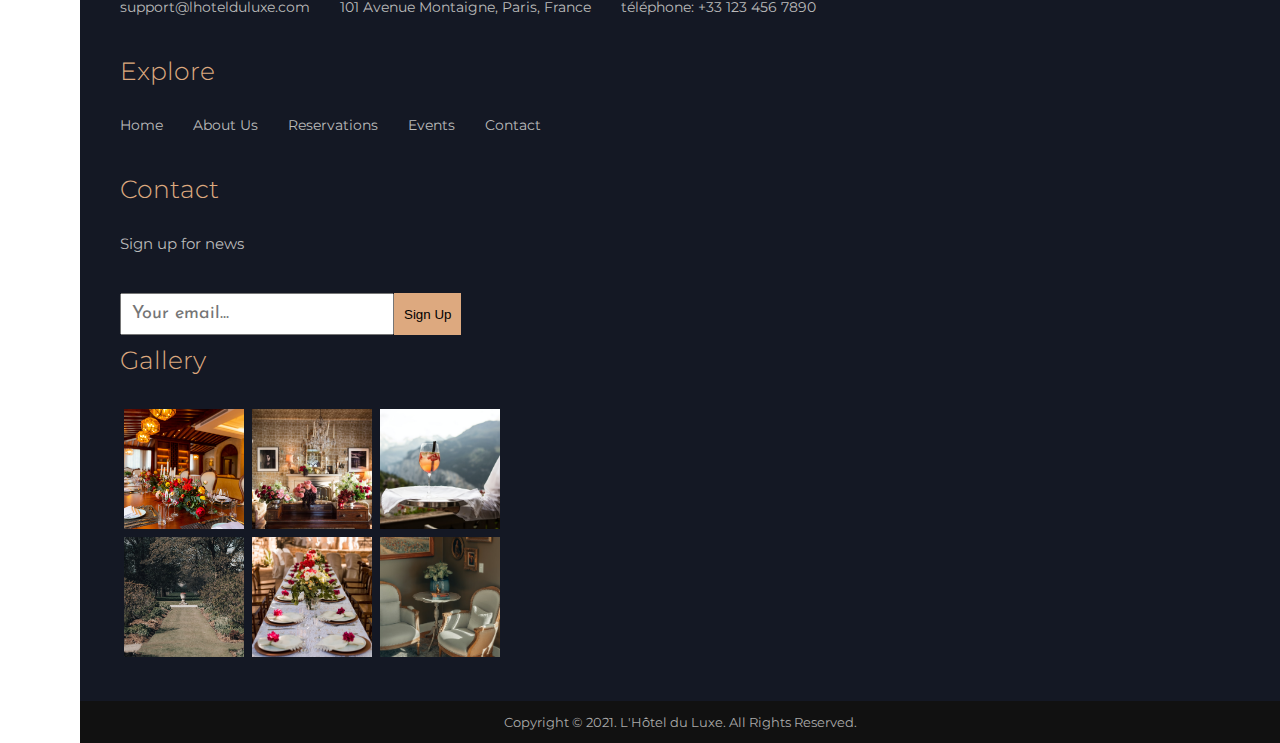
==== commit 60aa1d3d: "Update about-us.html" ====
--- a/about-us.html
+++ b/about-us.html
@@ -84,7 +84,7 @@
             <a href="/hotel-website/about-us.html" class="navigation-link">about us</a>
           </li>
           <li id="c" class="navigation-item">
-            <a href="#" class="navigation-link">suites</a>
+            <a href="/hotel-website/suites.html" class="navigation-link">reservations</a>
           </li>
           <li id="d" class="navigation-item">
             <a href="/hotel-website/events.html" class="navigation-link">events</a>
@@ -225,9 +225,9 @@
                   Aspernatur, odio.
                 </p>
                 <p class="room-price">€249.00</p>
-                <button class="room-card-btn">
+                <a href="/hotel-website/suites.html"><button class="room-card-btn">
                   Book Now<i class="fa fa-angle-double-right btn-arrow"></i>
-                </button>
+                  </button></a>
               </div>
             </div>
             <div class="room-card">
@@ -239,9 +239,9 @@
                   Numquam, tempora.
                 </p>
                 <p class="room-price">€369.00</p>
-                <button class="room-card-btn">
+                <a href="/hotel-website/suites.html"><button class="room-card-btn">
                   Book Now<i class="fa fa-angle-double-right btn-arrow"></i>
-                </button>
+                  </button></a>
               </div>
             </div>
             <div class="room-card">
@@ -253,9 +253,9 @@
                   Accusantium, blanditiis.
                 </p>
                 <p class="room-price">€499.00</p>
-                <button class="room-card-btn">
+                <a href="/hotel-website/suites.html"><button class="room-card-btn">
                   Book Now<i class="fa fa-angle-double-right btn-arrow"></i>
-                </button>
+                  </button></a>
               </div>
             </div>
             <div class="room-card">
@@ -267,9 +267,9 @@
                   Facilis consectetur quia consequuntur!
                 </p>
                 <p class="room-price">€699.00</p>
-                <button class="room-card-btn">
+                <a href="/hotel-website/suites.html"><button class="room-card-btn">
                   Book Now<i class="fa fa-angle-double-right btn-arrow"></i>
-                </button>
+                  </button></a>
               </div>
             </div>
           </div>
@@ -483,7 +483,7 @@
               <a href="/hotel-website/about-us.html" class="footer-list-link">About Us</a>
             </li>
             <li class="footer-list-item">
-              <a href="#" class="footer-list-link">Suites</a>
+              <a href="/hotel-website/suites.html" class="footer-list-link">Reservations</a>
             </li>
             <li class="footer-list-item">
               <a href="/hotel-website/events.html" class="footer-list-link">Events</a>
--- a/about-us.css
+++ b/about-us.css
@@ -832,7 +832,7 @@
 
 @media (max-width: 500px) {
   .navigation {
-    width: 70%;
+    width: 75%;
   }
 
   .navigation-search-input {
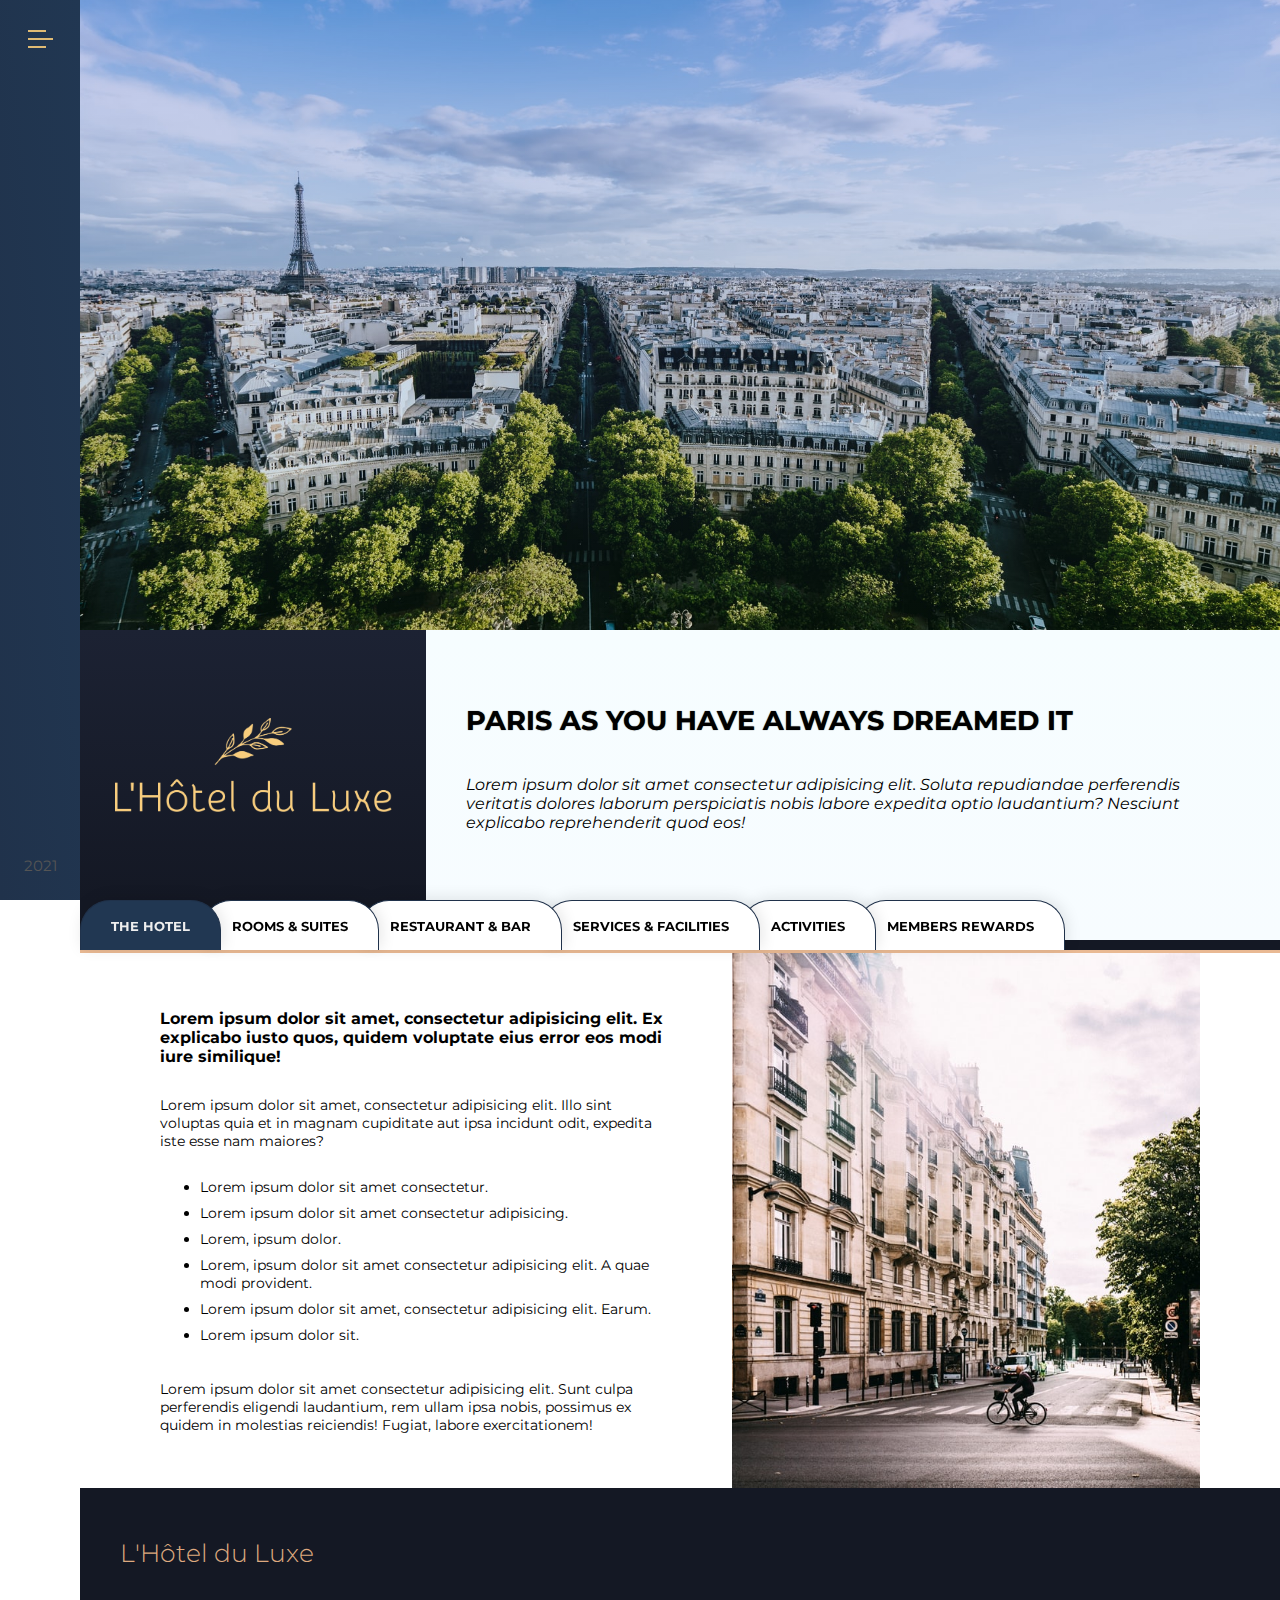
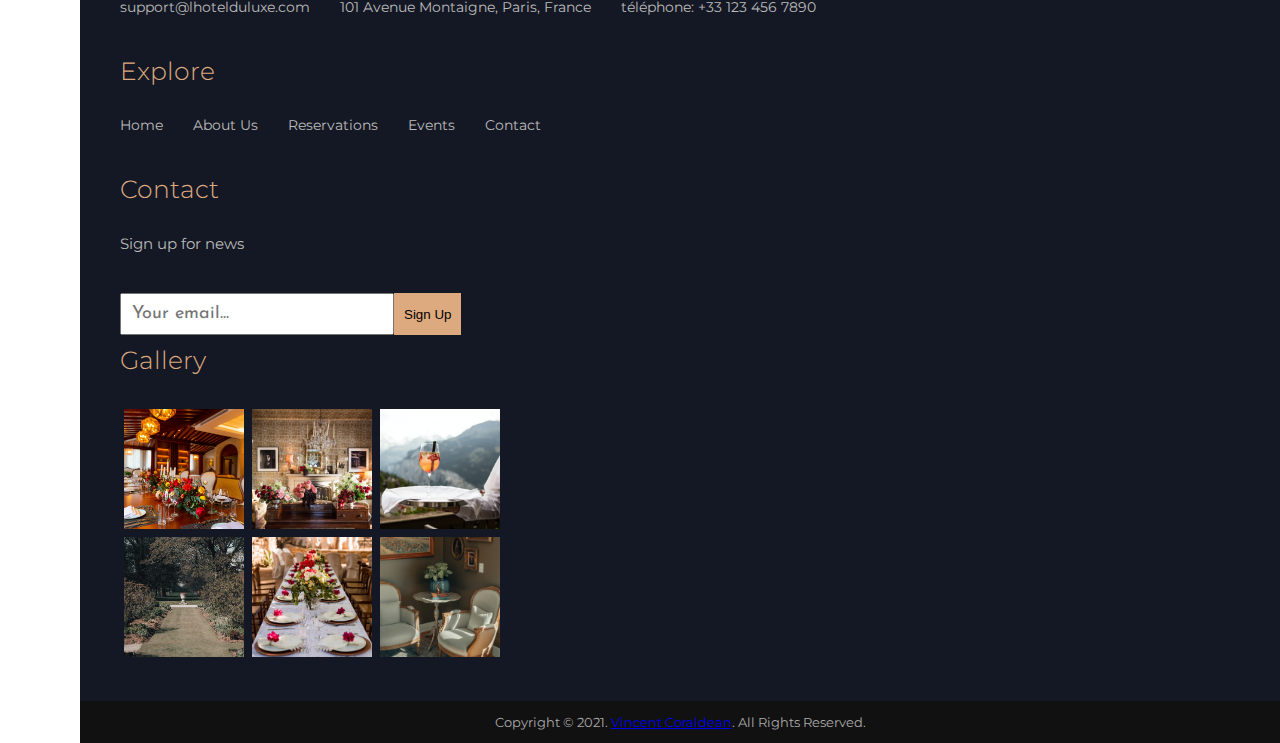
==== commit 8f586ff9: "Added link to pf in footer" ====
--- a/about-us.html
+++ b/about-us.html
@@ -27,6 +27,7 @@
     <title>L'Hôtel du Luxe</title>
   </head>
   <body>
+    <div id="loadOverlay" style="background-color:#333; position:absolute; top:0px; left:0px; width:100%; height:100%; z-index:2000;"></div>
     <!-- navbar -->
     <div class="navbar">
       <input type="checkbox" class="checkbox" id="click" hidden />
@@ -533,12 +534,13 @@
       </div>
       <div class="creator-part">
         <div class="copyright-text">
-          <p>Copyright &copy; 2021. L'Hôtel du Luxe. All Rights Reserved.</p>
+          <p>Copyright &copy; 2021. <a href="https://vincentcoraldean.com">Vincent Coraldean</a>. All Rights Reserved.</p>
         </div>
       </div>
     </footer>
 
     <!-- end of footer -->
+    <script src="index.js"></script>
     <script
       src="https://code.jquery.com/jquery-3.6.0.slim.min.js"
       integrity="sha256-u7e5khyithlIdTpu22PHhENmPcRdFiHRjhAuHcs05RI="
--- a/about-us.css
+++ b/about-us.css
@@ -410,7 +410,6 @@
   margin: 0.8rem;
 }
 
-
 option:active {
   color: rgb(20, 34, 51);
   background-color: rgb(202, 176, 89);
@@ -802,6 +801,56 @@
 }
 
 @media screen and (max-width: 600px) {
+  .sidebar {
+    height: 4.5rem;
+    width: 100vw;
+    z-index: 50;
+  }
+
+  .sidebar {
+    align-items: flex-end;
+  }
+
+  .menu-icon {
+    position: relative;
+    left: -3.5rem;
+    margin-top: 1.3rem;
+  }
+
+  .social-icons-list {
+    display: none;
+  }
+
+  .year {
+    display: none;
+  }
+
+  .checkbox:checked ~ .navigation {
+    left: 0rem;
+  }
+
+  .navigation {
+    left: -40rem;
+  }
+
+  .header-container {
+    margin-left: 0rem;
+    margin-top: 4.5rem;
+  }
+
+  .header-background-img {
+    margin-top: 4.5rem;
+  }
+
+  .about-us-info-container,
+  .footer {
+    margin-left: 0rem;
+  }
+
+  .header-container {
+    height: calc(100vh - 4.5rem);
+  }
+
   .room-card {
     width: 75%;
     margin-bottom: 4rem;
@@ -814,11 +863,11 @@
 
 @media screen and (max-width: 550px) {
   .header-title {
-    font-size: 1.1rem;
+    font-size: 1rem;
   }
 
   .header-paragraph {
-    font-size: 1rem;
+    font-size: 1.2rem;
   }
 
   .header-content {
@@ -836,15 +885,18 @@
   }
 
   .navigation-search-input {
+    box-sizing: border-box;
     width: 83%;
   }
 
   .header-logo-img {
     display: none;
   }
-  
+
   .header-content {
     top: 0rem;
+    padding-bottom: 1rem;
+    padding-top: 2rem;
   }
 
   .enclosed-logo {
@@ -860,6 +912,12 @@
   }
 }
 
+@media screen and (max-width: 450px) {
+  .navigation {
+    width: 85%;
+  }
+}
+
 @media screen and (max-width: 400px) {
   .room-card-btn {
     width: 10rem;
@@ -869,7 +927,7 @@
 
 @media (max-width: 375px) {
   .navigation {
-    width: 70%;
+    width: 80%;
   }
 
   .enclosed-logo {
@@ -877,12 +935,12 @@
   }
 
   .navigation-search-input {
-    width: 75%;
+    width: 80%;
     margin-left: 1rem;
   }
 
   .header-title {
-    font-size: 0.6rem;
+    font-size: 0.8rem;
     align-items: space-between;
   }
 
